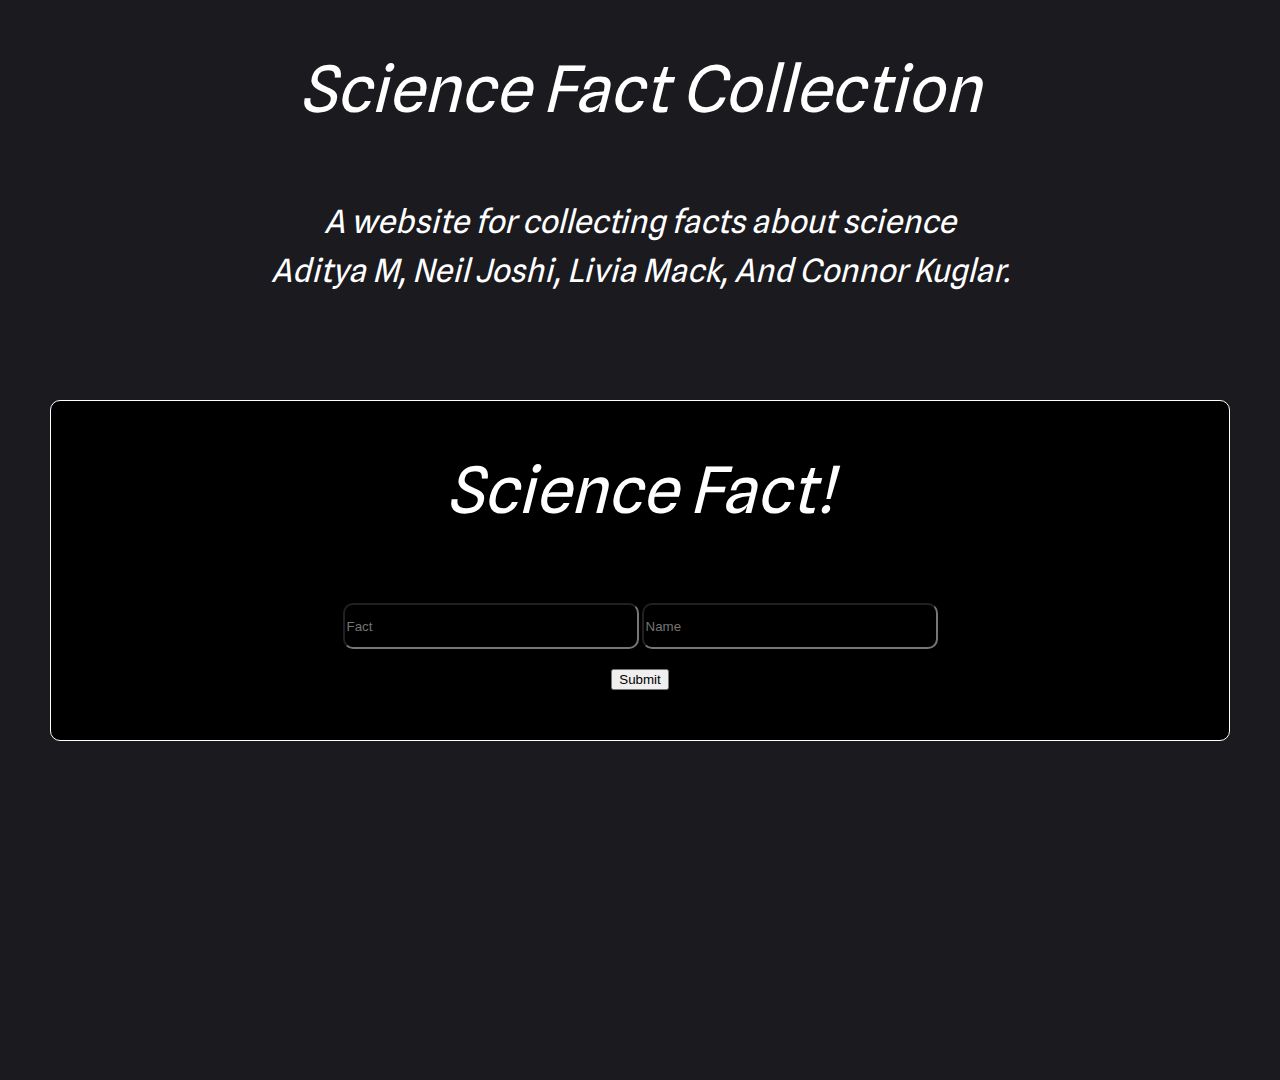
==== index.html @ b1e43872 "Add files via upload" ====
<!DOCTYPE html>
<html lang="en">
<head>
    <meta charset="UTF-8">
    <meta http-equiv="X-UA-Compatible" content="IE=edge">
    <meta name="viewport" content="width=device-width, initial-scale=1.0">
    <title>Science Project</title>
    <link rel="stylesheet" href="styles.css">
</head>
<body>
    <div class="head">
        <div class="title">Science Fact Collection</div>
        <div class="subtitle">A website for collecting facts about science</div>
        <div class="subtitle">Aditya M, Neil Joshi, Livia Mack, And Connor Kuglar.</div>
    </div>

    <div class="content">
        <div class="input">
            <div class="title">Science Fact!</div>
            <div class="inputs">
            <input type="text" class="fact h" placeholder="Fact">
            <input type="text" class="name h" placeholder="Name">
        </div>
            <button class="submit">Submit</button>
        </div>
    </div>

    <script src="app.js"></script>
</body>
</html>
---- styles.css ----
@import url('https://fonts.googleapis.com/css2?family=Spline+Sans:wght@700&display=swap');

body {
    background-color: #1a1a1f;
    font-family: 'Spline Sans', sans-serif;
    margin: 0px;
    padding: 0px;
}


.head {
    color: white;
    text-align: center;
    padding: 50px;
}

.title {
    transition: all 0.5s ease;
color: white;
margin-bottom: 75px;
font-size: 4rem;
font-style: italic;
}

.title:hover {
    color: white;
    margin-bottom: 75px;
    font-size: 4.5rem;
    font-style: italic;
    }

.subtitle {
    transition: all 0.5s ease;
color: white;
font-size: 2rem;
font-style: italic;
margin-bottom: 10px;

}

.subtitle:hover {
    color: white;
    font-size: 2.5rem;
    font-style: italic;
    margin-bottom: 10px;
    
    }

    .content {
        background-color: #1a1a1f;
        padding: 50px;
        /* width: 100%; */
        height: 70vh;
    }

    
       /* width */
       ::-webkit-scrollbar {
        width: 0px;
      }
      
      /* Track */
      ::-webkit-scrollbar-track {
        background: #f1f1f1; 
      }
       
      /* Handle */
      ::-webkit-scrollbar-thumb {
        background: #888; 
         border-radius: 15px;
      }
      
      /* Handle on hover */
      ::-webkit-scrollbar-thumb:hover {
        background: #555; 
      }

    
.input {
    background-color: rgb(0, 0, 0);
    border-color: rgb(255, 255, 255);
    border-radius: 10px;
    border-width: 1px;
    border-style: solid;
    padding: 50px;
    text-align: center;
    
}

.inputs {
    margin-bottom: 20px;
}

.h {
    transition: all 0.5s ease;
    width: 18rem;
    height: 40px;
    border-radius: 10px;
    background-color: black;
    color: white;
    
}
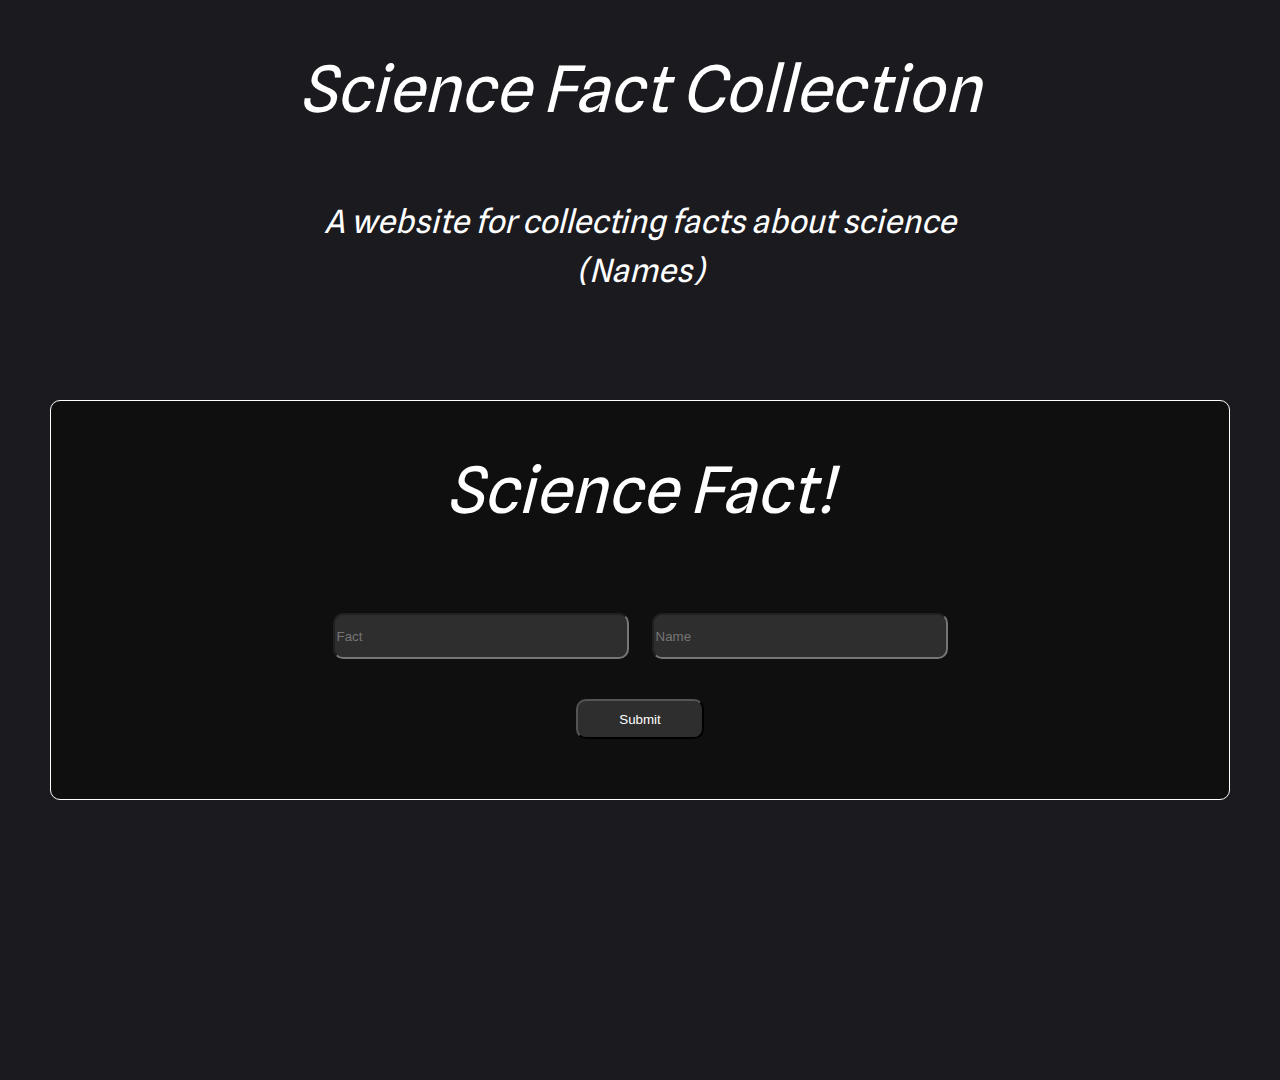
==== commit 74e1fca5: "aa" ====
--- a/index.html
+++ b/index.html
@@ -11,17 +11,17 @@
     <div class="head">
         <div class="title">Science Fact Collection</div>
         <div class="subtitle">A website for collecting facts about science</div>
-        <div class="subtitle">Aditya M, Neil Joshi, Livia Mack, And Connor Kuglar.</div>
+        <div class="subtitle">(Names)</div>
     </div>
 
     <div class="content">
         <div class="input">
-            <div class="title">Science Fact!</div>
+            <div class="title" id="cri">Science Fact!</div>
             <div class="inputs">
-            <input type="text" class="fact h" placeholder="Fact">
-            <input type="text" class="name h" placeholder="Name">
+            <input type="text" class="fact h" id="fact" placeholder="Fact">
+            <input type="text" class="name h" id="name" placeholder="Name">
         </div>
-            <button class="submit">Submit</button>
+            <button class="submit" onclick="goPLS()">Submit</button>
         </div>
     </div>
 
--- a/styles.css
+++ b/styles.css
@@ -16,7 +16,7 @@
 
 .title {
     transition: all 0.5s ease;
-color: white;
+color: rgb(255, 255, 255);
 margin-bottom: 75px;
 font-size: 4rem;
 font-style: italic;
@@ -77,7 +77,7 @@
 
     
 .input {
-    background-color: rgb(0, 0, 0);
+    background-color: rgb(15, 15, 15);
     border-color: rgb(255, 255, 255);
     border-radius: 10px;
     border-width: 1px;
@@ -96,7 +96,17 @@
     width: 18rem;
     height: 40px;
     border-radius: 10px;
-    background-color: black;
+    background-color: rgb(46, 46, 46);
     color: white;
-    
+    margin: 10px;
+}
+
+.submit {
+    transition: all 0.5s ease;
+    width: 8rem;
+    height: 40px;
+    border-radius: 10px;
+    background-color: rgb(46, 46, 46);
+    color: white;
+    margin: 10px;
 }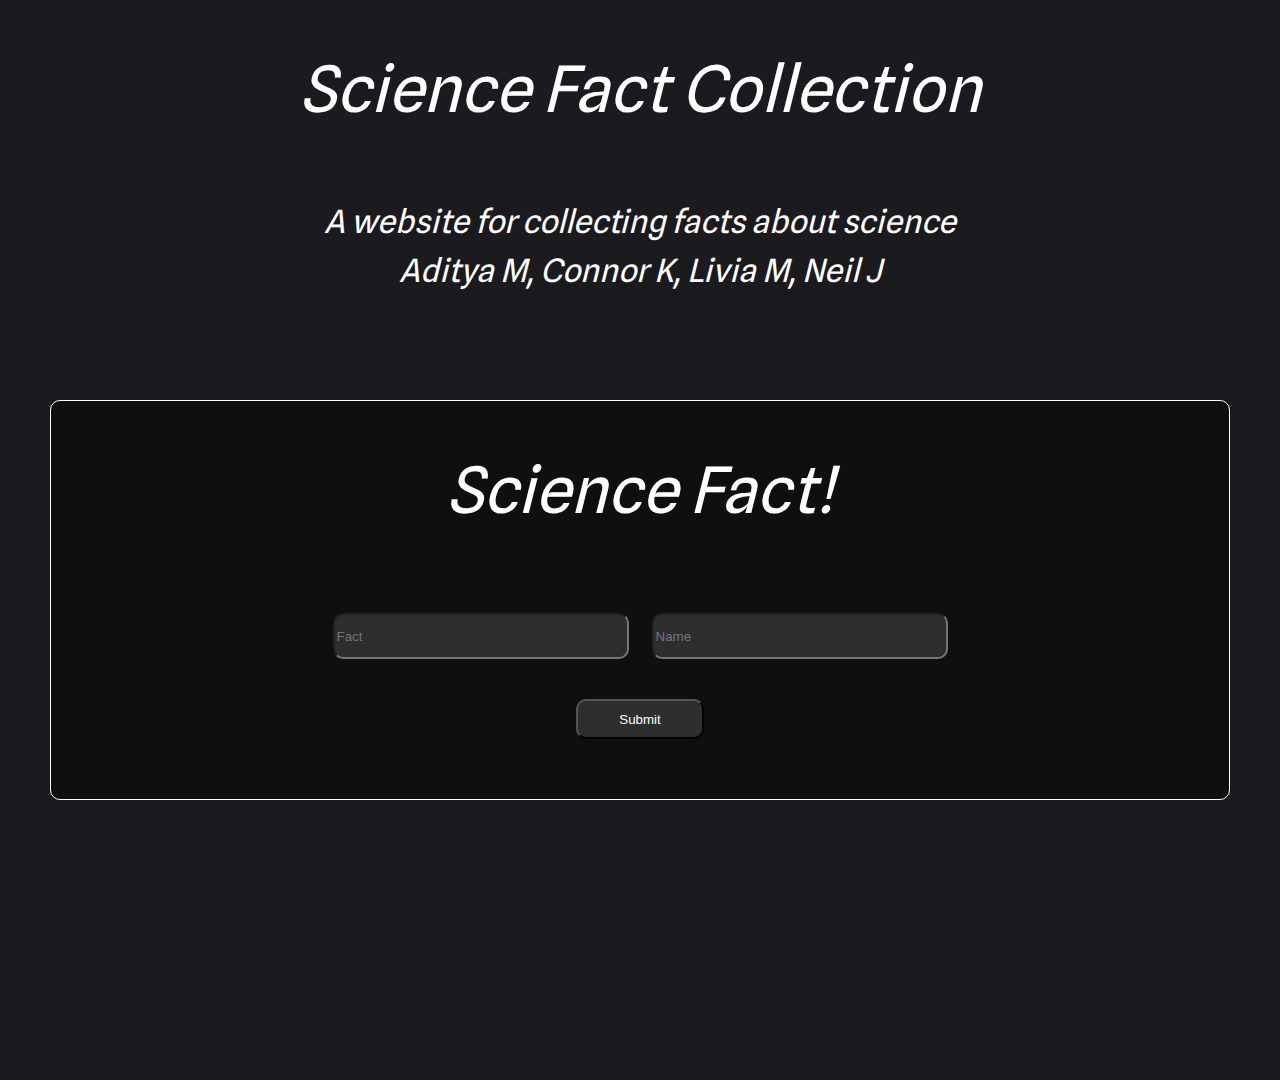
==== commit 80dc9f46: "a" ====
--- a/index.html
+++ b/index.html
@@ -11,7 +11,7 @@
     <div class="head">
         <div class="title">Science Fact Collection</div>
         <div class="subtitle">A website for collecting facts about science</div>
-        <div class="subtitle">(Names)</div>
+        <div class="subtitle">Aditya M, Connor K, Livia M, Neil J</div>
     </div>
 
     <div class="content">
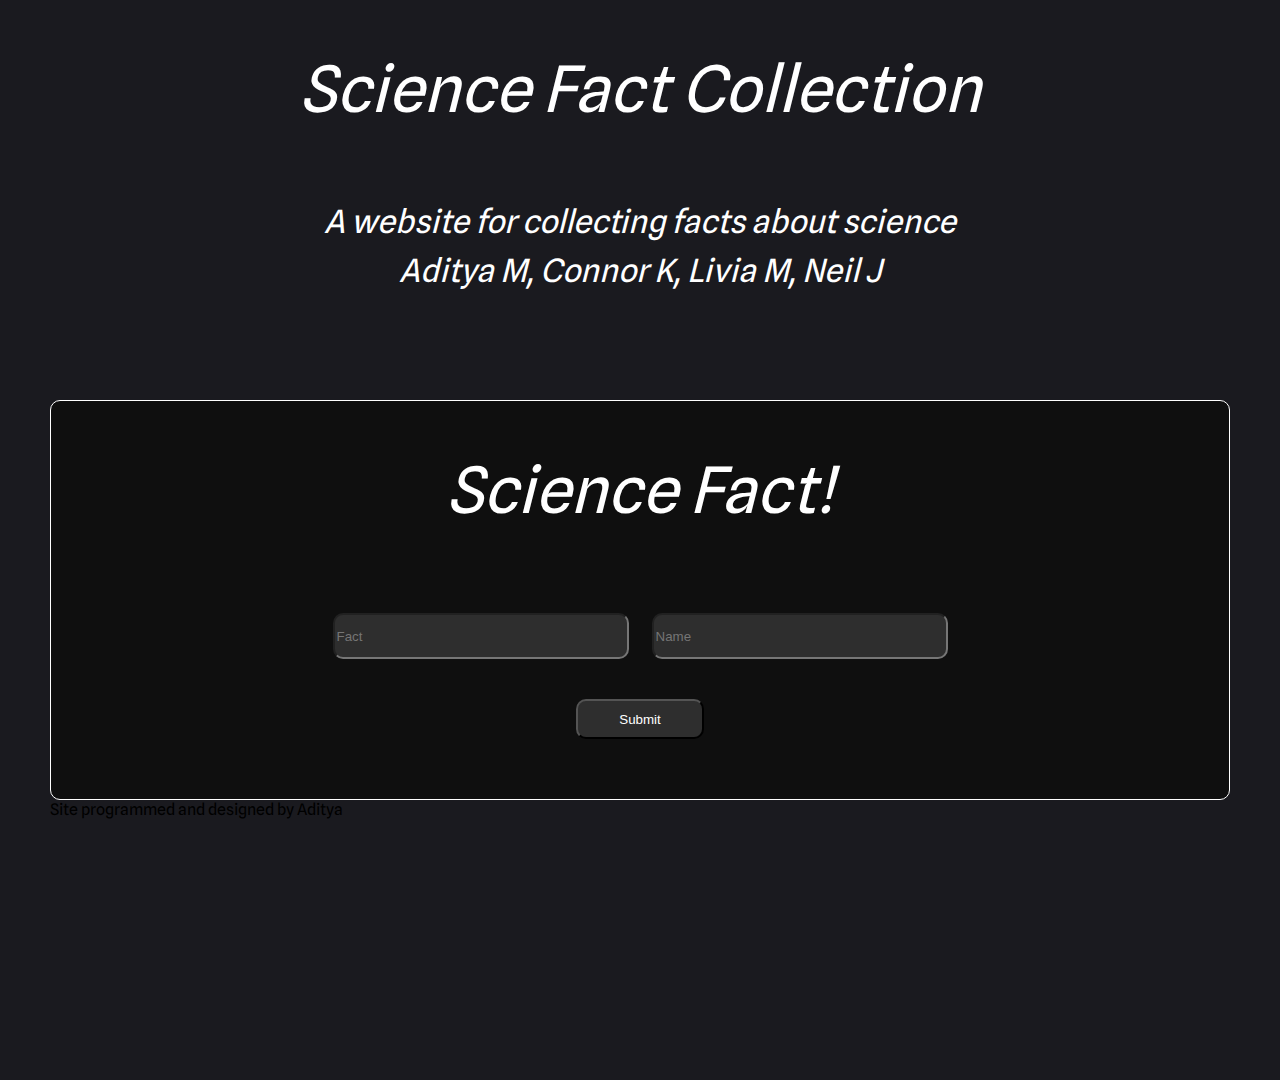
==== commit c06010a6: "a" ====
--- a/index.html
+++ b/index.html
@@ -23,6 +23,7 @@
         </div>
             <button class="submit" onclick="goPLS()">Submit</button>
         </div>
+        <div class="site">Site programmed and designed by Aditya</div>
     </div>
 
     <script src="app.js"></script>
